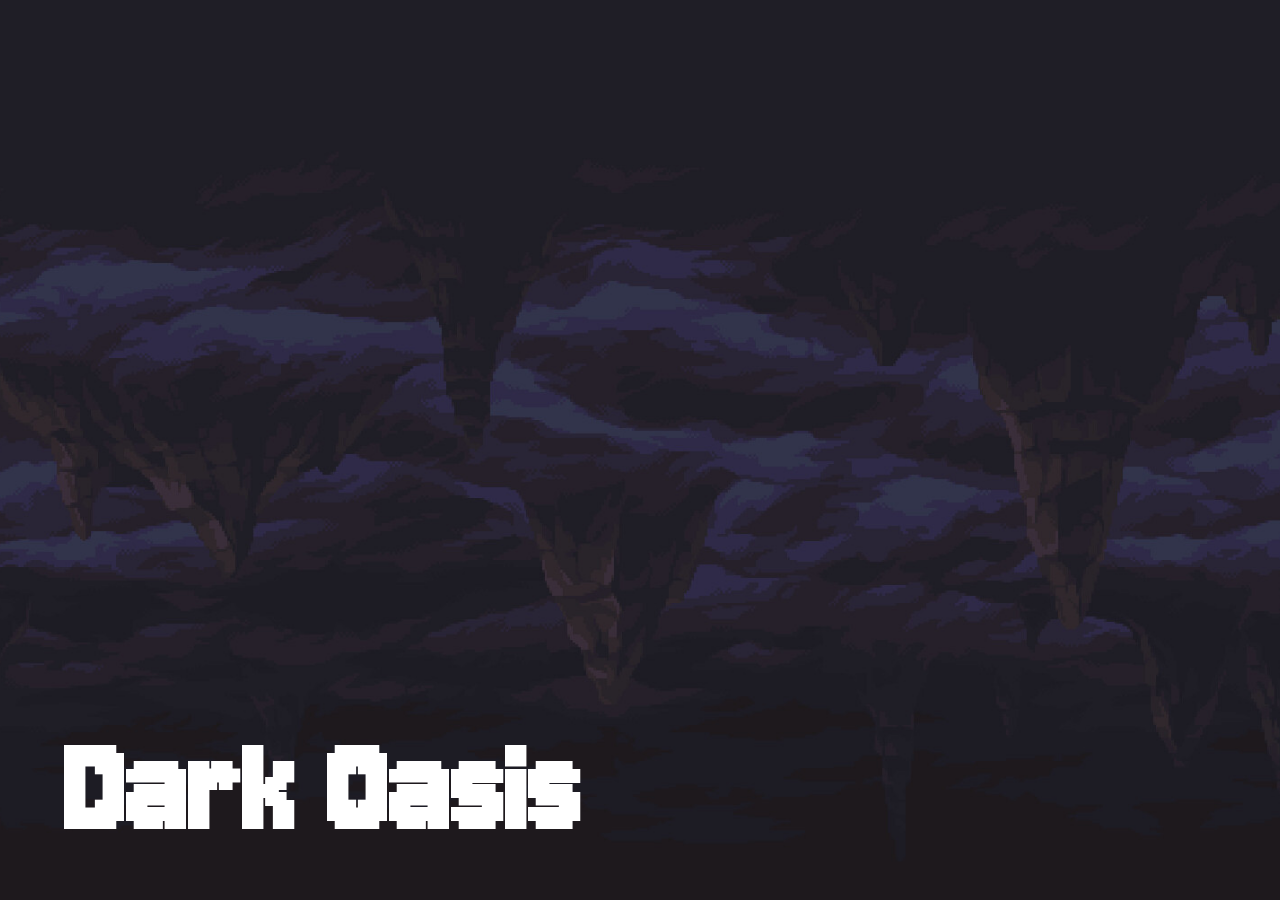
==== brandon.html @ c24349de "Add files via upload" ====
<!DOCTYPE html>
<html lang="en">
<head>
    <meta charset="UTF-8">
    <meta name="viewport" content="width=device-width, initial-scale=1.0">
    <title>Dark Oasis</title>
    <link rel="stylesheet" href="brandon.css">
</head>
<body>
    <section id="homepage">
        <h1 id="mainTitle">Dark Oasis</h1>
    </section>
</body>
</html>
---- brandon.css ----
@font-face {
    font-family: Jersey10;
    src: url("font/Jersey10/Jersey10-Regular.ttf");
}
:root {
    --main-font: Jersey10;
}

body {
    margin: 0px;
    padding: 0px;
}

#homepage {
    display: flex;
    justify-content: flex-start;
    align-items: flex-end;

    height: 100vh;
    width: 100vw;

    background-image: url("img/stalactite-cave-ceiling.jpg");
    background-position: center;
    background-repeat: no-repeat;
    background-size: cover;
}
#mainTitle {
    color: white;
    font-size: 9rem;

    font-family: var(--main-font);

    padding: 0px;
    margin: 0px;

    padding-left: 64px;
    padding-bottom: 32px;
}
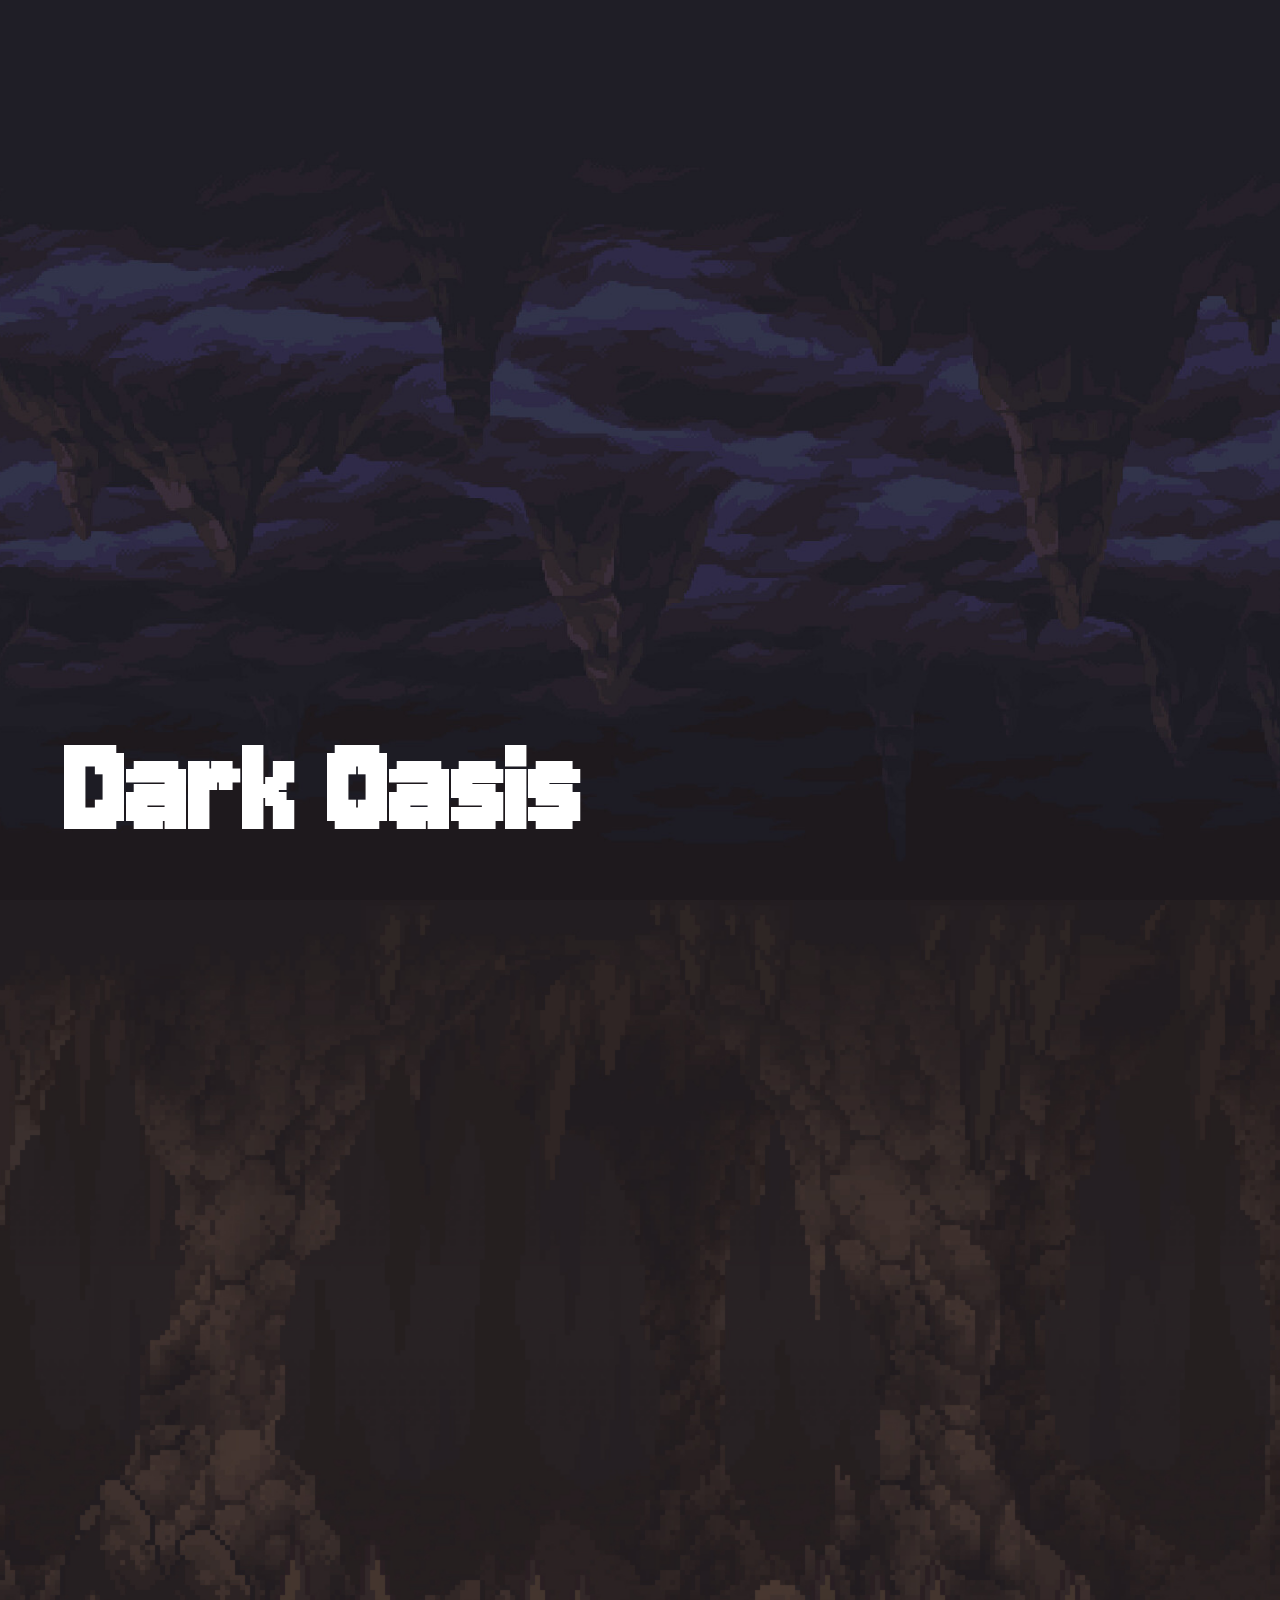
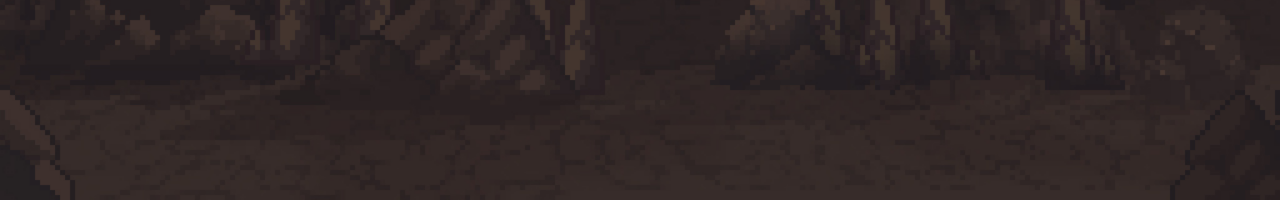
==== commit 577a71a9: "added basic marine pierce page" ====
--- a/brandon.html
+++ b/brandon.html
@@ -10,5 +10,10 @@
     <section id="homepage">
         <h1 id="mainTitle">Dark Oasis</h1>
     </section>
+
+    <section id="marinePierce">
+
+    </section>
+
 </body>
 </html>
--- a/brandon.css
+++ b/brandon.css
@@ -24,6 +24,7 @@
     background-repeat: no-repeat;
     background-size: cover;
 }
+
 #mainTitle {
     color: white;
     font-size: 9rem;
@@ -35,4 +36,18 @@
 
     padding-left: 64px;
     padding-bottom: 32px;
+}
+
+#marinePierce {
+    display: flex;
+    justify-content: flex-start;
+    align-items: flex-end;
+
+    height: 100vh;
+    width: 100vw;
+
+    background-image: url("img/caveBackground-purple.jpg");
+    background-position: center;
+    background-repeat: no-repeat;
+    background-size: cover;
 }
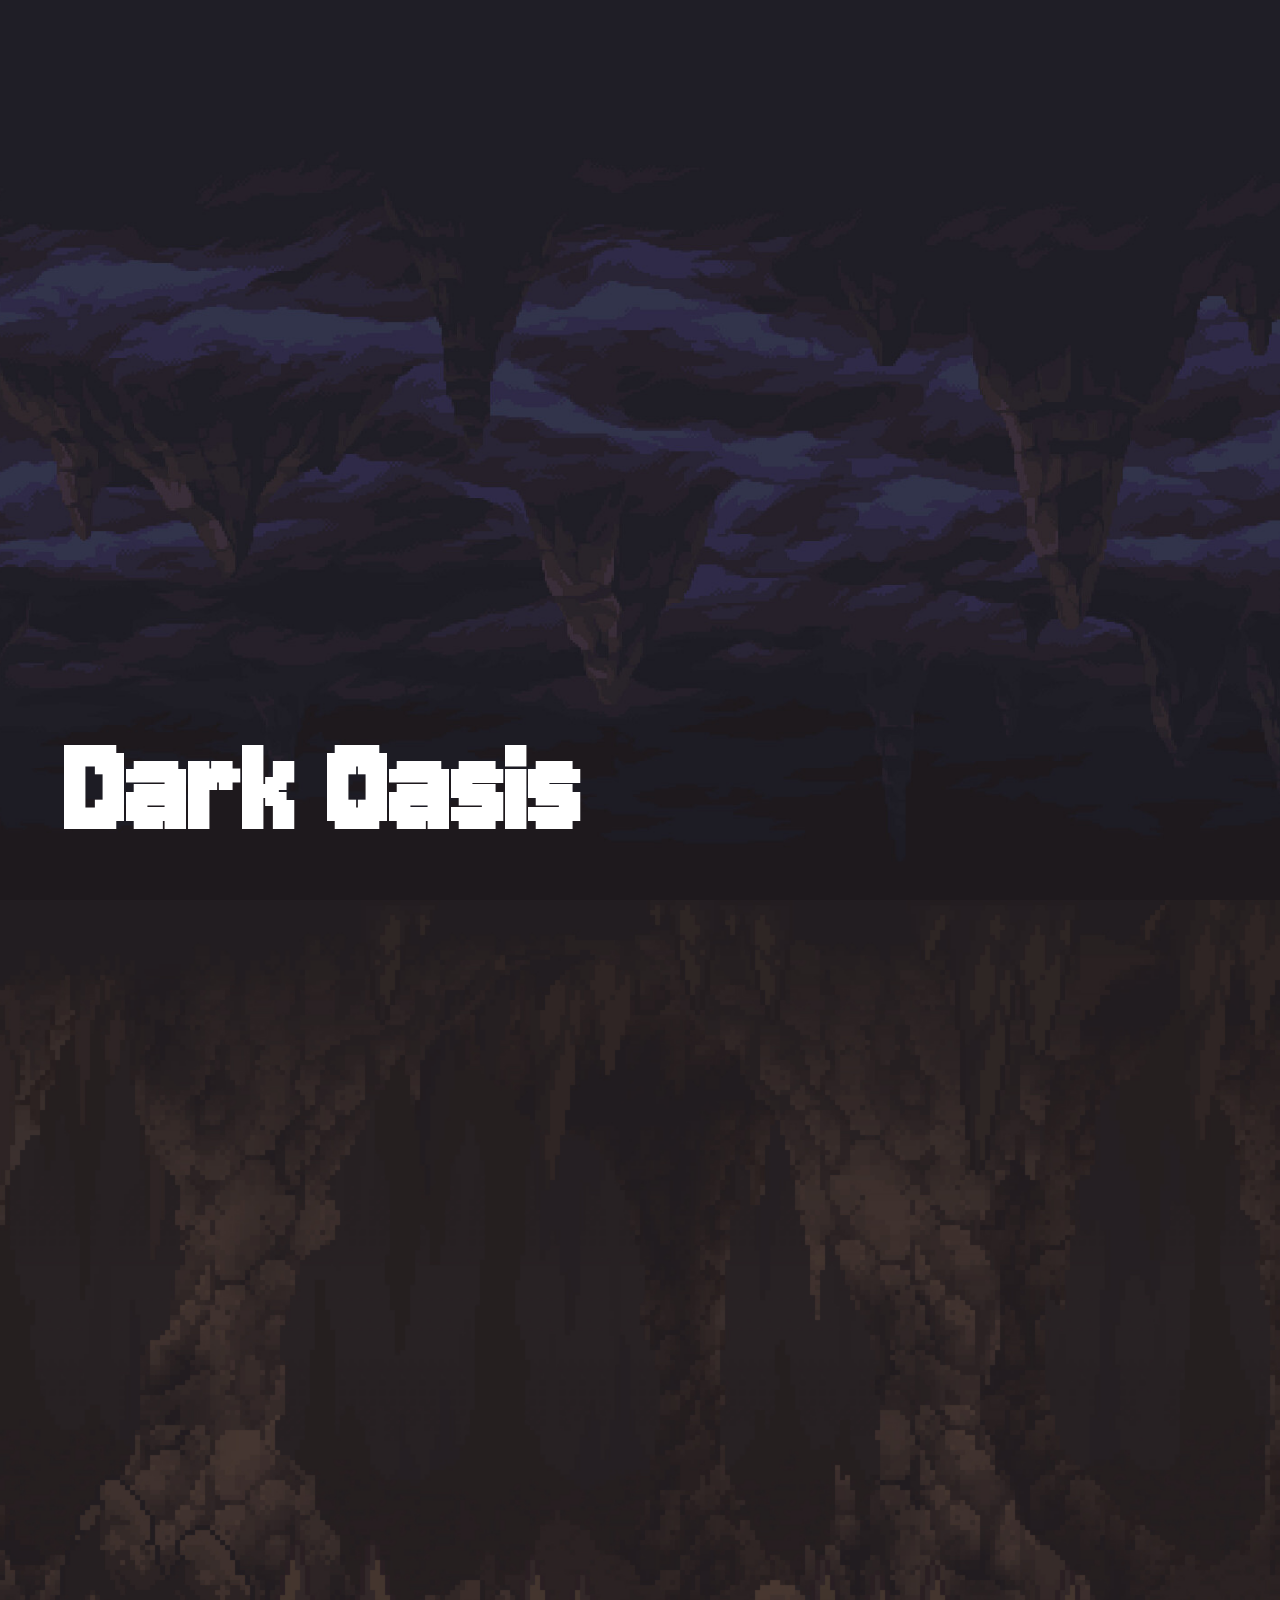
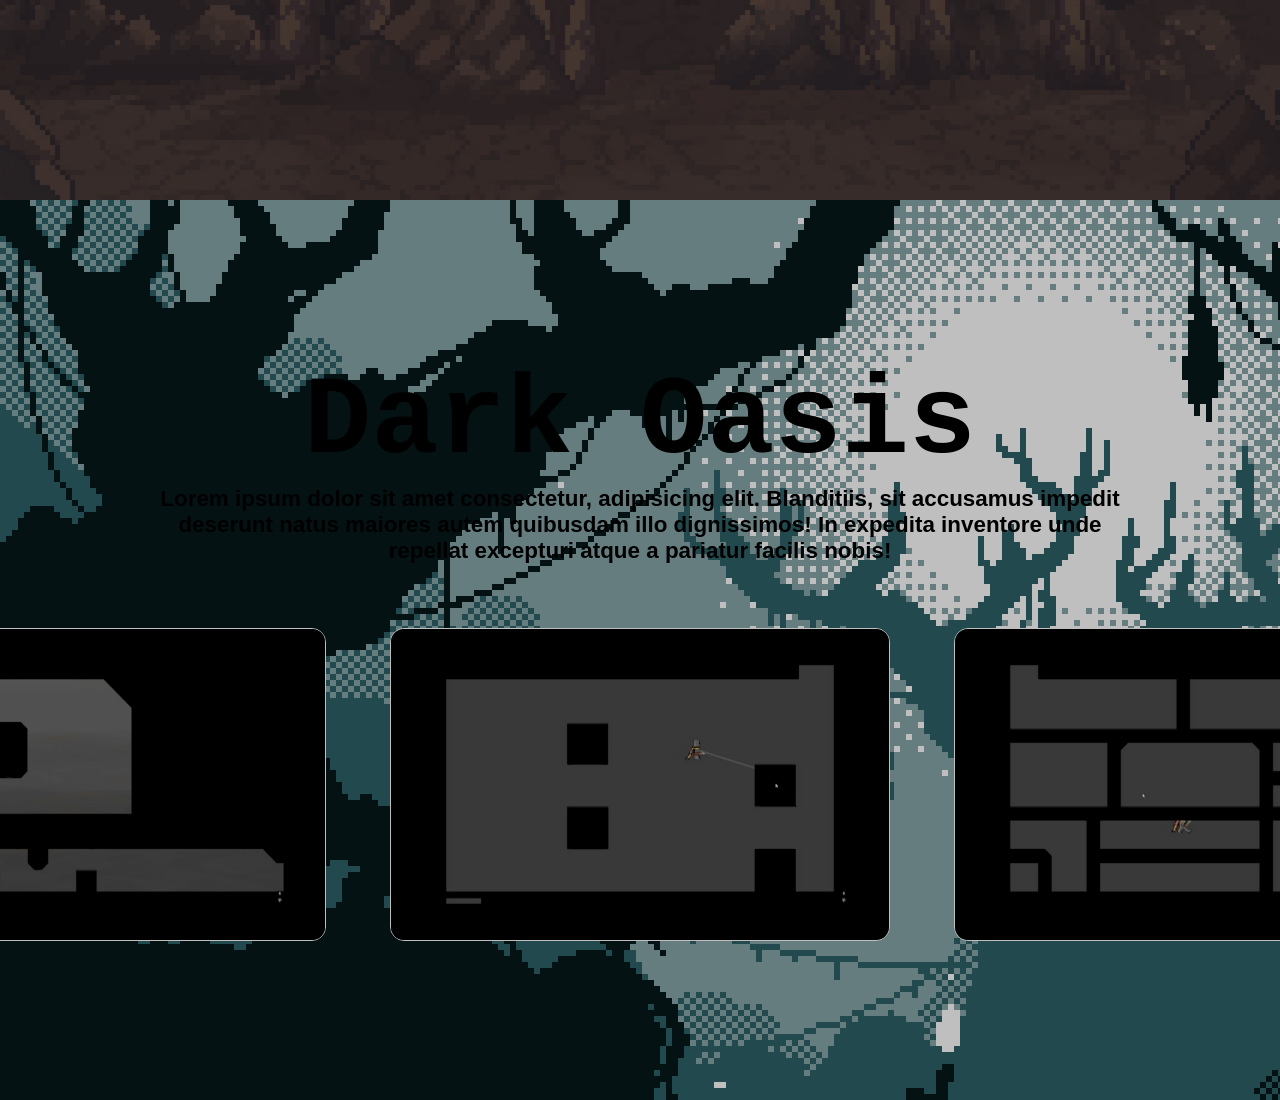
==== commit 4e8c6846: "Merged our code" ====
--- a/brandon.html
+++ b/brandon.html
@@ -14,6 +14,20 @@
     <section id="marinePierce">
 
     </section>
+    <section id="dark-oasis-about">
+    <div class="info-container">
+      <h1>Dark Oasis</h1>
+      <p>Lorem ipsum dolor sit amet consectetur, adipisicing elit. Blanditiis, 
+        sit accusamus impedit deserunt natus maiores autem quibusdam illo 
+        dignissimos! In expedita inventore unde repellat excepturi atque a 
+        pariatur facilis nobis!</p>
+    </div>
 
+    <div class="image-container">
+      <img src="img/gameplay/do-gameplay-1.png" alt="Gameplay image 1" class="gameplay-img">
+      <img src="img/gameplay/do-gameplay-2.png" alt="Gameplay image 2" class="gameplay-img">
+      <img src="img/gameplay/do-gameplay-3.png" alt="Gameplay image 3" class="gameplay-img">
+    </div>
+  </section>
 </body>
 </html>
--- a/brandon.css
+++ b/brandon.css
@@ -2,6 +2,14 @@
     font-family: Jersey10;
     src: url("font/Jersey10/Jersey10-Regular.ttf");
 }
+
+* {
+  padding: 0;
+  margin: 0;
+  scroll-behavior: smooth;
+  box-sizing: border-box;
+}
+
 :root {
     --main-font: Jersey10;
 }
@@ -50,4 +58,45 @@
     background-position: center;
     background-repeat: no-repeat;
     background-size: cover;
+}
+
+#dark-oasis-about {
+  min-height: 100vh;
+  width: 100vw;
+
+  display: flex;
+  flex-direction: column;
+  justify-content: center;
+  align-items: center;
+  gap: 64px;
+  padding: 32px;
+  
+  background: url('img/do-about-background.gif');
+  filter: brightness(75%);
+}
+
+.info-container > h1 {
+  font-size: 7rem;
+  font-family: 'Courier New', Courier, monospace;
+  text-align: center; 
+}
+
+.info-container > p {
+  font-size: 1.4rem;
+  font-weight: bold;
+  font-family: 'Gill Sans', 'Gill Sans MT', Calibri, 'Trebuchet MS', sans-serif;
+  text-align: center;
+  max-width: 1000px;
+}
+
+.image-container {
+  display: flex;
+  justify-content: center;
+  gap: 64px;
+}
+
+.gameplay-img {
+  width: 500px;
+  border-radius: 14px;
+  border: 1px solid white;
 }
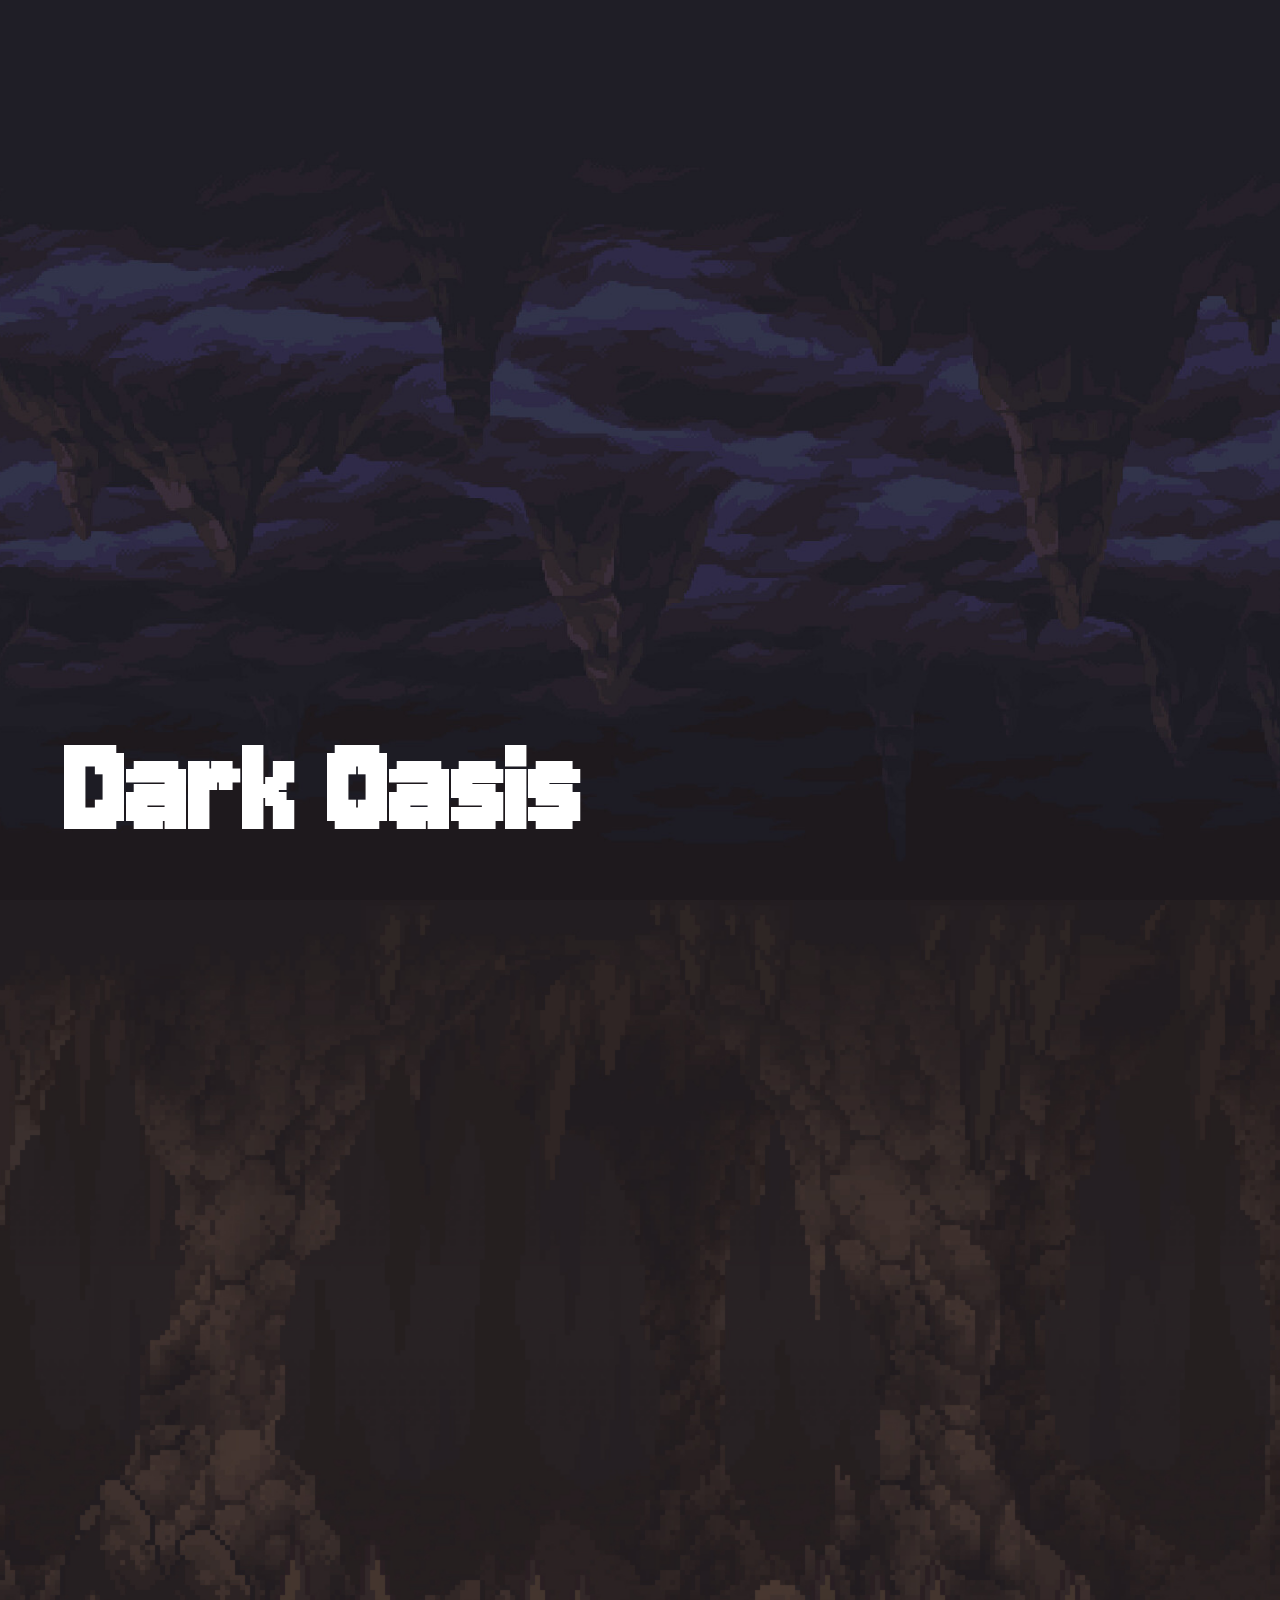
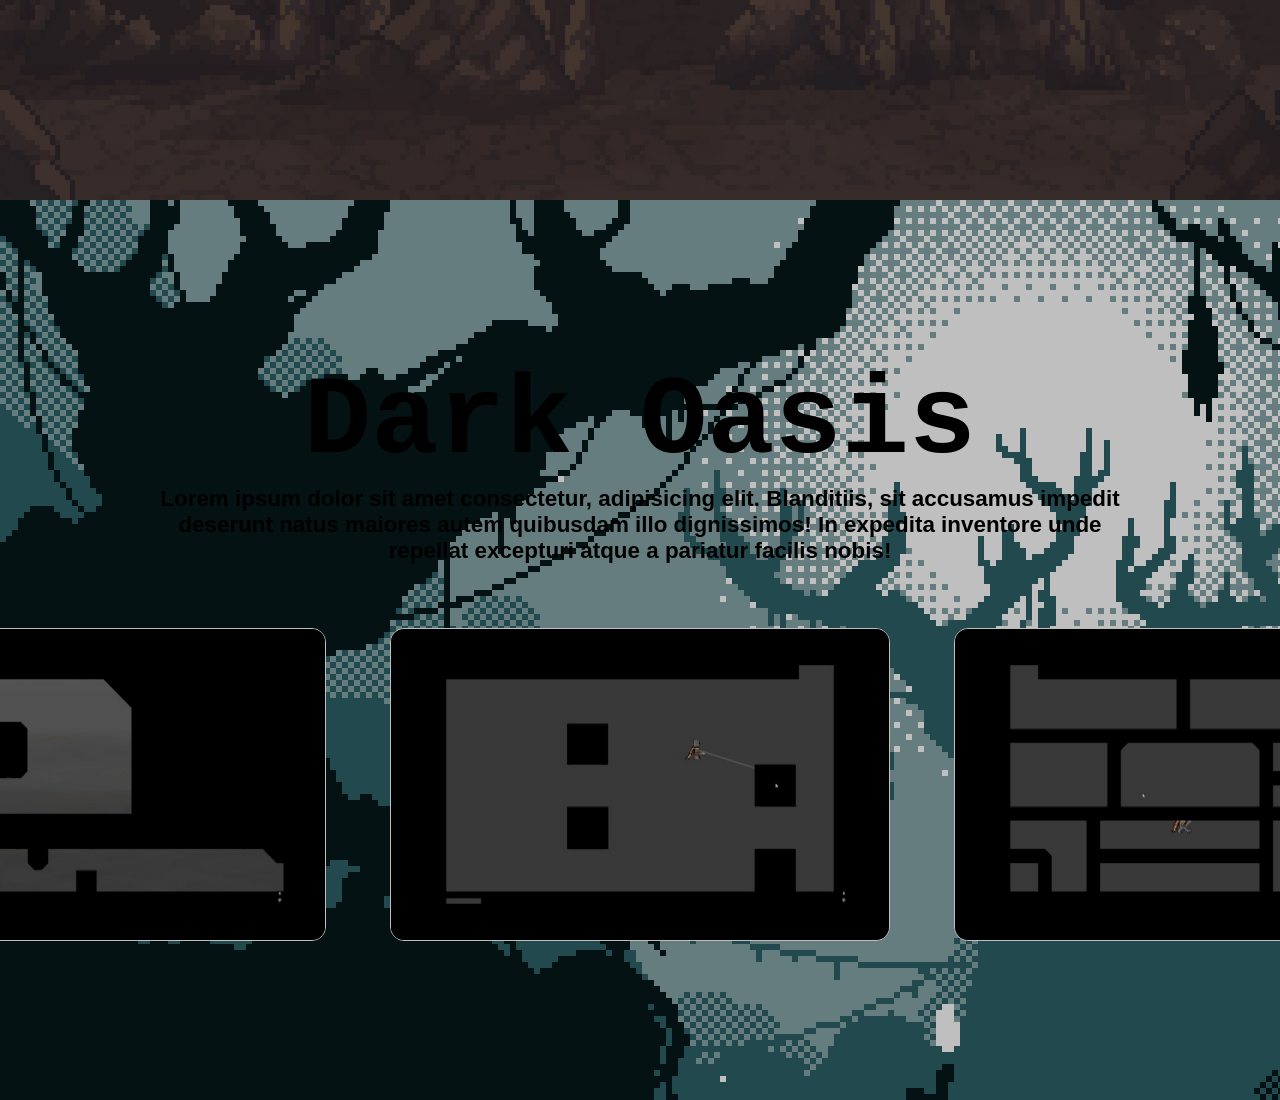
==== commit 30ed5c69: "Added js" ====
--- a/brandon.html
+++ b/brandon.html
@@ -5,6 +5,7 @@
     <meta name="viewport" content="width=device-width, initial-scale=1.0">
     <title>Dark Oasis</title>
     <link rel="stylesheet" href="brandon.css">
+    <script src="brandon.js"></script>
 </head>
 <body>
     <section id="homepage">
